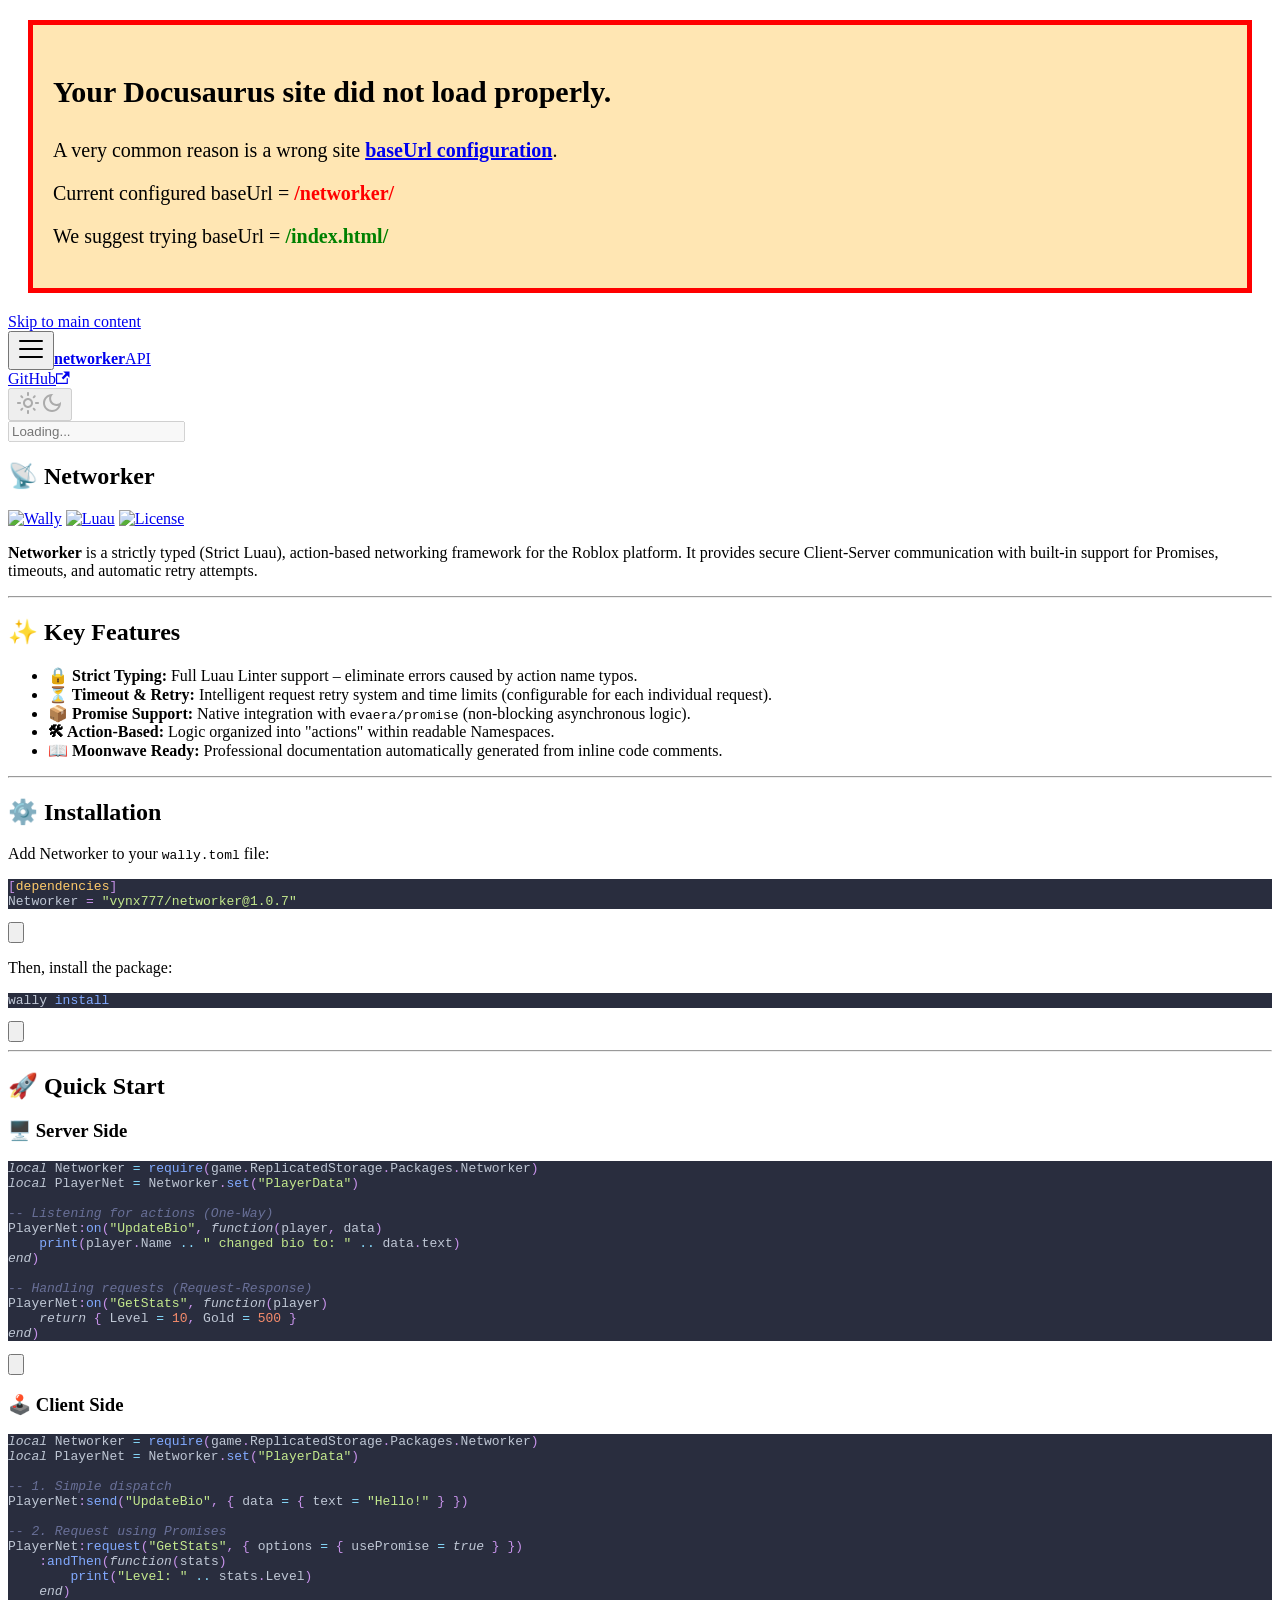
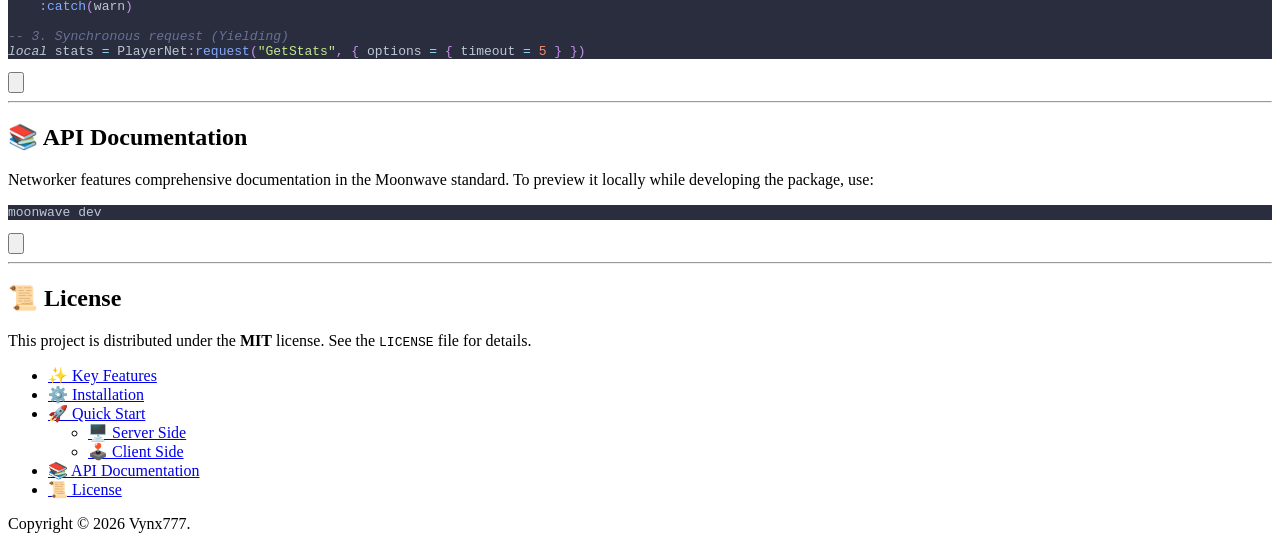
==== index.html @ ac9d1111 "Built and published by Moonwave" ====
<!doctype html>
<html lang="en" dir="ltr" class="mdx-wrapper mdx-page plugin-pages plugin-id-default" data-has-hydrated="false">
<head>
<meta charset="UTF-8">
<meta name="generator" content="Docusaurus v3.7.0">
<title data-rh="true">📡 Networker | networker</title><meta data-rh="true" name="viewport" content="width=device-width,initial-scale=1"><meta data-rh="true" name="twitter:card" content="summary_large_image"><meta data-rh="true" property="og:url" content="https://Vynx777.github.io/networker/"><meta data-rh="true" property="og:locale" content="en"><meta data-rh="true" name="docusaurus_locale" content="en"><meta data-rh="true" name="docusaurus_tag" content="default"><meta data-rh="true" name="docsearch:language" content="en"><meta data-rh="true" name="docsearch:docusaurus_tag" content="default"><meta data-rh="true" property="og:title" content="📡 Networker | networker"><meta data-rh="true" name="description" content="Wally"><meta data-rh="true" property="og:description" content="Wally"><link data-rh="true" rel="canonical" href="https://Vynx777.github.io/networker/"><link data-rh="true" rel="alternate" href="https://Vynx777.github.io/networker/" hreflang="en"><link data-rh="true" rel="alternate" href="https://Vynx777.github.io/networker/" hreflang="x-default"><script data-rh="true">function insertBanner(){var n=document.createElement("div");n.id="__docusaurus-base-url-issue-banner-container";n.innerHTML='\n<div id="__docusaurus-base-url-issue-banner" style="border: thick solid red; background-color: rgb(255, 230, 179); margin: 20px; padding: 20px; font-size: 20px;">\n   <p style="font-weight: bold; font-size: 30px;">Your Docusaurus site did not load properly.</p>\n   <p>A very common reason is a wrong site <a href="https://docusaurus.io/docs/docusaurus.config.js/#baseUrl" style="font-weight: bold;">baseUrl configuration</a>.</p>\n   <p>Current configured baseUrl = <span style="font-weight: bold; color: red;">/networker/</span> </p>\n   <p>We suggest trying baseUrl = <span id="__docusaurus-base-url-issue-banner-suggestion-container" style="font-weight: bold; color: green;"></span></p>\n</div>\n',document.body.prepend(n);var e=document.getElementById("__docusaurus-base-url-issue-banner-suggestion-container"),s=window.location.pathname,o="/"===s.substr(-1)?s:s+"/";e.innerHTML=o}document.addEventListener("DOMContentLoaded",(function(){void 0===window.docusaurus&&insertBanner()}))</script><link rel="stylesheet" href="/networker/assets/css/styles.cac6e50e.css">
<script src="/networker/assets/js/runtime~main.a18599d4.js" defer="defer"></script>
<script src="/networker/assets/js/main.a7980caa.js" defer="defer"></script>
</head>
<body class="navigation-with-keyboard">
<script>!function(){function t(t){document.documentElement.setAttribute("data-theme",t)}var e=function(){try{return new URLSearchParams(window.location.search).get("docusaurus-theme")}catch(t){}}()||function(){try{return window.localStorage.getItem("theme")}catch(t){}}();null!==e?t(e):window.matchMedia("(prefers-color-scheme: dark)").matches?t("dark"):(window.matchMedia("(prefers-color-scheme: light)").matches,t("light"))}(),function(){try{const c=new URLSearchParams(window.location.search).entries();for(var[t,e]of c)if(t.startsWith("docusaurus-data-")){var a=t.replace("docusaurus-data-","data-");document.documentElement.setAttribute(a,e)}}catch(t){}}()</script><div id="__docusaurus"><div role="region" aria-label="Skip to main content"><a class="skipToContent_fXgn" href="#__docusaurus_skipToContent_fallback">Skip to main content</a></div><nav aria-label="Main" class="navbar navbar--fixed-top"><div class="navbar__inner"><div class="navbar__items"><button aria-label="Toggle navigation bar" aria-expanded="false" class="navbar__toggle clean-btn" type="button"><svg width="30" height="30" viewBox="0 0 30 30" aria-hidden="true"><path stroke="currentColor" stroke-linecap="round" stroke-miterlimit="10" stroke-width="2" d="M4 7h22M4 15h22M4 23h22"></path></svg></button><a class="navbar__brand" href="/networker/"><b class="navbar__title text--truncate">networker</b></a><a class="navbar__item navbar__link" href="/networker/api/">API</a></div><div class="navbar__items navbar__items--right"><a href="https://github.com/Vynx777/networker" target="_blank" rel="noopener noreferrer" class="navbar__item navbar__link">GitHub<svg width="13.5" height="13.5" aria-hidden="true" viewBox="0 0 24 24" class="iconExternalLink_nPIU"><path fill="currentColor" d="M21 13v10h-21v-19h12v2h-10v15h17v-8h2zm3-12h-10.988l4.035 4-6.977 7.07 2.828 2.828 6.977-7.07 4.125 4.172v-11z"></path></svg></a><div class="toggle_vylO colorModeToggle_DEke"><button class="clean-btn toggleButton_gllP toggleButtonDisabled_aARS" type="button" disabled="" title="Switch between dark and light mode (currently light mode)" aria-label="Switch between dark and light mode (currently light mode)" aria-live="polite" aria-pressed="false"><svg viewBox="0 0 24 24" width="24" height="24" class="lightToggleIcon_pyhR"><path fill="currentColor" d="M12,9c1.65,0,3,1.35,3,3s-1.35,3-3,3s-3-1.35-3-3S10.35,9,12,9 M12,7c-2.76,0-5,2.24-5,5s2.24,5,5,5s5-2.24,5-5 S14.76,7,12,7L12,7z M2,13l2,0c0.55,0,1-0.45,1-1s-0.45-1-1-1l-2,0c-0.55,0-1,0.45-1,1S1.45,13,2,13z M20,13l2,0c0.55,0,1-0.45,1-1 s-0.45-1-1-1l-2,0c-0.55,0-1,0.45-1,1S19.45,13,20,13z M11,2v2c0,0.55,0.45,1,1,1s1-0.45,1-1V2c0-0.55-0.45-1-1-1S11,1.45,11,2z M11,20v2c0,0.55,0.45,1,1,1s1-0.45,1-1v-2c0-0.55-0.45-1-1-1C11.45,19,11,19.45,11,20z M5.99,4.58c-0.39-0.39-1.03-0.39-1.41,0 c-0.39,0.39-0.39,1.03,0,1.41l1.06,1.06c0.39,0.39,1.03,0.39,1.41,0s0.39-1.03,0-1.41L5.99,4.58z M18.36,16.95 c-0.39-0.39-1.03-0.39-1.41,0c-0.39,0.39-0.39,1.03,0,1.41l1.06,1.06c0.39,0.39,1.03,0.39,1.41,0c0.39-0.39,0.39-1.03,0-1.41 L18.36,16.95z M19.42,5.99c0.39-0.39,0.39-1.03,0-1.41c-0.39-0.39-1.03-0.39-1.41,0l-1.06,1.06c-0.39,0.39-0.39,1.03,0,1.41 s1.03,0.39,1.41,0L19.42,5.99z M7.05,18.36c0.39-0.39,0.39-1.03,0-1.41c-0.39-0.39-1.03-0.39-1.41,0l-1.06,1.06 c-0.39,0.39-0.39,1.03,0,1.41s1.03,0.39,1.41,0L7.05,18.36z"></path></svg><svg viewBox="0 0 24 24" width="24" height="24" class="darkToggleIcon_wfgR"><path fill="currentColor" d="M9.37,5.51C9.19,6.15,9.1,6.82,9.1,7.5c0,4.08,3.32,7.4,7.4,7.4c0.68,0,1.35-0.09,1.99-0.27C17.45,17.19,14.93,19,12,19 c-3.86,0-7-3.14-7-7C5,9.07,6.81,6.55,9.37,5.51z M12,3c-4.97,0-9,4.03-9,9s4.03,9,9,9s9-4.03,9-9c0-0.46-0.04-0.92-0.1-1.36 c-0.98,1.37-2.58,2.26-4.4,2.26c-2.98,0-5.4-2.42-5.4-5.4c0-1.81,0.89-3.42,2.26-4.4C12.92,3.04,12.46,3,12,3L12,3z"></path></svg></button></div><div class="navbarSearchContainer_Bca1"><div class="navbar__search"><span aria-label="expand searchbar" role="button" class="search-icon" tabindex="0"></span><input id="search_input_react" type="search" placeholder="Loading..." aria-label="Search" class="navbar__search-input search-bar" disabled=""></div></div></div></div><div role="presentation" class="navbar-sidebar__backdrop"></div></nav><div id="__docusaurus_skipToContent_fallback" class="main-wrapper mainWrapper_z2l0"><main class="container container--fluid margin-vert--lg"><div class="row mdxPageWrapper_j9I6"><div class="col col--8"><article><header><h1>📡 Networker</h1></header>
<p><a href="https://wally.run/" target="_blank" rel="noopener noreferrer"><img decoding="async" loading="lazy" src="https://img.shields.io/badge/Wally-1.0.0-blue" alt="Wally" class="img_ev3q"></a>
<a href="https://luau-lang.org/" target="_blank" rel="noopener noreferrer"><img decoding="async" loading="lazy" src="https://img.shields.io/badge/Luau-Strict-orange" alt="Luau" class="img_ev3q"></a>
<a href="https://github.com/Vynx777/networker/blob/master/LICENSE.md" target="_blank" rel="noopener noreferrer"><img decoding="async" loading="lazy" src="https://img.shields.io/badge/License-MIT-green" alt="License" class="img_ev3q"></a></p>
<p><strong>Networker</strong> is a strictly typed (Strict Luau), action-based networking framework for the Roblox platform. It provides secure Client-Server communication with built-in support for Promises, timeouts, and automatic retry attempts.</p>
<hr>
<h2 class="anchor anchorWithStickyNavbar_LWe7" id="-key-features">✨ Key Features<a href="#-key-features" class="hash-link" aria-label="Direct link to ✨ Key Features" title="Direct link to ✨ Key Features">​</a></h2>
<ul>
<li><strong>🔒 Strict Typing:</strong> Full Luau Linter support – eliminate errors caused by action name typos.</li>
<li><strong>⏳ Timeout &amp; Retry:</strong> Intelligent request retry system and time limits (configurable for each individual request).</li>
<li><strong>📦 Promise Support:</strong> Native integration with <code>evaera/promise</code> (non-blocking asynchronous logic).</li>
<li><strong>🛠 Action-Based:</strong> Logic organized into &quot;actions&quot; within readable Namespaces.</li>
<li><strong>📖 Moonwave Ready:</strong> Professional documentation automatically generated from inline code comments.</li>
</ul>
<hr>
<h2 class="anchor anchorWithStickyNavbar_LWe7" id="️-installation">⚙️ Installation<a href="#️-installation" class="hash-link" aria-label="Direct link to ⚙️ Installation" title="Direct link to ⚙️ Installation">​</a></h2>
<p>Add Networker to your <code>wally.toml</code> file:</p>
<div class="language-toml codeBlockContainer_Ckt0 theme-code-block" style="--prism-color:#bfc7d5;--prism-background-color:#292d3e"><div class="codeBlockContent_biex"><pre tabindex="0" class="prism-code language-toml codeBlock_bY9V thin-scrollbar" style="color:#bfc7d5;background-color:#292d3e"><code class="codeBlockLines_e6Vv"><span class="token-line" style="color:#bfc7d5"><span class="token punctuation" style="color:rgb(199, 146, 234)">[</span><span class="token table class-name" style="color:rgb(255, 203, 107)">dependencies</span><span class="token punctuation" style="color:rgb(199, 146, 234)">]</span><span class="token plain"></span><br></span><span class="token-line" style="color:#bfc7d5"><span class="token plain"></span><span class="token key property">Networker</span><span class="token plain"> </span><span class="token punctuation" style="color:rgb(199, 146, 234)">=</span><span class="token plain"> </span><span class="token string" style="color:rgb(195, 232, 141)">&quot;vynx777/networker@1.0.7&quot;</span><br></span></code></pre><div class="buttonGroup__atx"><button type="button" aria-label="Copy code to clipboard" title="Copy" class="clean-btn"><span class="copyButtonIcons_eSgA" aria-hidden="true"><svg viewBox="0 0 24 24" class="copyButtonIcon_y97N"><path fill="currentColor" d="M19,21H8V7H19M19,5H8A2,2 0 0,0 6,7V21A2,2 0 0,0 8,23H19A2,2 0 0,0 21,21V7A2,2 0 0,0 19,5M16,1H4A2,2 0 0,0 2,3V17H4V3H16V1Z"></path></svg><svg viewBox="0 0 24 24" class="copyButtonSuccessIcon_LjdS"><path fill="currentColor" d="M21,7L9,19L3.5,13.5L4.91,12.09L9,16.17L19.59,5.59L21,7Z"></path></svg></span></button></div></div></div>
<p>Then, install the package:</p>
<div class="language-bash codeBlockContainer_Ckt0 theme-code-block" style="--prism-color:#bfc7d5;--prism-background-color:#292d3e"><div class="codeBlockContent_biex"><pre tabindex="0" class="prism-code language-bash codeBlock_bY9V thin-scrollbar" style="color:#bfc7d5;background-color:#292d3e"><code class="codeBlockLines_e6Vv"><span class="token-line" style="color:#bfc7d5"><span class="token plain">wally </span><span class="token function" style="color:rgb(130, 170, 255)">install</span><br></span></code></pre><div class="buttonGroup__atx"><button type="button" aria-label="Copy code to clipboard" title="Copy" class="clean-btn"><span class="copyButtonIcons_eSgA" aria-hidden="true"><svg viewBox="0 0 24 24" class="copyButtonIcon_y97N"><path fill="currentColor" d="M19,21H8V7H19M19,5H8A2,2 0 0,0 6,7V21A2,2 0 0,0 8,23H19A2,2 0 0,0 21,21V7A2,2 0 0,0 19,5M16,1H4A2,2 0 0,0 2,3V17H4V3H16V1Z"></path></svg><svg viewBox="0 0 24 24" class="copyButtonSuccessIcon_LjdS"><path fill="currentColor" d="M21,7L9,19L3.5,13.5L4.91,12.09L9,16.17L19.59,5.59L21,7Z"></path></svg></span></button></div></div></div>
<hr>
<h2 class="anchor anchorWithStickyNavbar_LWe7" id="-quick-start">🚀 Quick Start<a href="#-quick-start" class="hash-link" aria-label="Direct link to 🚀 Quick Start" title="Direct link to 🚀 Quick Start">​</a></h2>
<h3 class="anchor anchorWithStickyNavbar_LWe7" id="️-server-side">🖥️ Server Side<a href="#️-server-side" class="hash-link" aria-label="Direct link to 🖥️ Server Side" title="Direct link to 🖥️ Server Side">​</a></h3>
<div class="language-lua codeBlockContainer_Ckt0 theme-code-block" style="--prism-color:#bfc7d5;--prism-background-color:#292d3e"><div class="codeBlockContent_biex"><pre tabindex="0" class="prism-code language-lua codeBlock_bY9V thin-scrollbar" style="color:#bfc7d5;background-color:#292d3e"><code class="codeBlockLines_e6Vv"><span class="token-line" style="color:#bfc7d5"><span class="token keyword" style="font-style:italic">local</span><span class="token plain"> Networker </span><span class="token operator" style="color:rgb(137, 221, 255)">=</span><span class="token plain"> </span><span class="token function" style="color:rgb(130, 170, 255)">require</span><span class="token punctuation" style="color:rgb(199, 146, 234)">(</span><span class="token plain">game</span><span class="token punctuation" style="color:rgb(199, 146, 234)">.</span><span class="token plain">ReplicatedStorage</span><span class="token punctuation" style="color:rgb(199, 146, 234)">.</span><span class="token plain">Packages</span><span class="token punctuation" style="color:rgb(199, 146, 234)">.</span><span class="token plain">Networker</span><span class="token punctuation" style="color:rgb(199, 146, 234)">)</span><span class="token plain"></span><br></span><span class="token-line" style="color:#bfc7d5"><span class="token plain"></span><span class="token keyword" style="font-style:italic">local</span><span class="token plain"> PlayerNet </span><span class="token operator" style="color:rgb(137, 221, 255)">=</span><span class="token plain"> Networker</span><span class="token punctuation" style="color:rgb(199, 146, 234)">.</span><span class="token function" style="color:rgb(130, 170, 255)">set</span><span class="token punctuation" style="color:rgb(199, 146, 234)">(</span><span class="token string" style="color:rgb(195, 232, 141)">&quot;PlayerData&quot;</span><span class="token punctuation" style="color:rgb(199, 146, 234)">)</span><span class="token plain"></span><br></span><span class="token-line" style="color:#bfc7d5"><span class="token plain" style="display:inline-block"></span><br></span><span class="token-line" style="color:#bfc7d5"><span class="token plain"></span><span class="token comment" style="color:rgb(105, 112, 152);font-style:italic">-- Listening for actions (One-Way)</span><span class="token plain"></span><br></span><span class="token-line" style="color:#bfc7d5"><span class="token plain">PlayerNet</span><span class="token punctuation" style="color:rgb(199, 146, 234)">:</span><span class="token function" style="color:rgb(130, 170, 255)">on</span><span class="token punctuation" style="color:rgb(199, 146, 234)">(</span><span class="token string" style="color:rgb(195, 232, 141)">&quot;UpdateBio&quot;</span><span class="token punctuation" style="color:rgb(199, 146, 234)">,</span><span class="token plain"> </span><span class="token keyword" style="font-style:italic">function</span><span class="token punctuation" style="color:rgb(199, 146, 234)">(</span><span class="token plain">player</span><span class="token punctuation" style="color:rgb(199, 146, 234)">,</span><span class="token plain"> data</span><span class="token punctuation" style="color:rgb(199, 146, 234)">)</span><span class="token plain"></span><br></span><span class="token-line" style="color:#bfc7d5"><span class="token plain">    </span><span class="token function" style="color:rgb(130, 170, 255)">print</span><span class="token punctuation" style="color:rgb(199, 146, 234)">(</span><span class="token plain">player</span><span class="token punctuation" style="color:rgb(199, 146, 234)">.</span><span class="token plain">Name </span><span class="token operator" style="color:rgb(137, 221, 255)">..</span><span class="token plain"> </span><span class="token string" style="color:rgb(195, 232, 141)">&quot; changed bio to: &quot;</span><span class="token plain"> </span><span class="token operator" style="color:rgb(137, 221, 255)">..</span><span class="token plain"> data</span><span class="token punctuation" style="color:rgb(199, 146, 234)">.</span><span class="token plain">text</span><span class="token punctuation" style="color:rgb(199, 146, 234)">)</span><span class="token plain"></span><br></span><span class="token-line" style="color:#bfc7d5"><span class="token plain"></span><span class="token keyword" style="font-style:italic">end</span><span class="token punctuation" style="color:rgb(199, 146, 234)">)</span><span class="token plain"></span><br></span><span class="token-line" style="color:#bfc7d5"><span class="token plain" style="display:inline-block"></span><br></span><span class="token-line" style="color:#bfc7d5"><span class="token plain"></span><span class="token comment" style="color:rgb(105, 112, 152);font-style:italic">-- Handling requests (Request-Response)</span><span class="token plain"></span><br></span><span class="token-line" style="color:#bfc7d5"><span class="token plain">PlayerNet</span><span class="token punctuation" style="color:rgb(199, 146, 234)">:</span><span class="token function" style="color:rgb(130, 170, 255)">on</span><span class="token punctuation" style="color:rgb(199, 146, 234)">(</span><span class="token string" style="color:rgb(195, 232, 141)">&quot;GetStats&quot;</span><span class="token punctuation" style="color:rgb(199, 146, 234)">,</span><span class="token plain"> </span><span class="token keyword" style="font-style:italic">function</span><span class="token punctuation" style="color:rgb(199, 146, 234)">(</span><span class="token plain">player</span><span class="token punctuation" style="color:rgb(199, 146, 234)">)</span><span class="token plain"></span><br></span><span class="token-line" style="color:#bfc7d5"><span class="token plain">    </span><span class="token keyword" style="font-style:italic">return</span><span class="token plain"> </span><span class="token punctuation" style="color:rgb(199, 146, 234)">{</span><span class="token plain"> Level </span><span class="token operator" style="color:rgb(137, 221, 255)">=</span><span class="token plain"> </span><span class="token number" style="color:rgb(247, 140, 108)">10</span><span class="token punctuation" style="color:rgb(199, 146, 234)">,</span><span class="token plain"> Gold </span><span class="token operator" style="color:rgb(137, 221, 255)">=</span><span class="token plain"> </span><span class="token number" style="color:rgb(247, 140, 108)">500</span><span class="token plain"> </span><span class="token punctuation" style="color:rgb(199, 146, 234)">}</span><span class="token plain"></span><br></span><span class="token-line" style="color:#bfc7d5"><span class="token plain"></span><span class="token keyword" style="font-style:italic">end</span><span class="token punctuation" style="color:rgb(199, 146, 234)">)</span><br></span></code></pre><div class="buttonGroup__atx"><button type="button" aria-label="Copy code to clipboard" title="Copy" class="clean-btn"><span class="copyButtonIcons_eSgA" aria-hidden="true"><svg viewBox="0 0 24 24" class="copyButtonIcon_y97N"><path fill="currentColor" d="M19,21H8V7H19M19,5H8A2,2 0 0,0 6,7V21A2,2 0 0,0 8,23H19A2,2 0 0,0 21,21V7A2,2 0 0,0 19,5M16,1H4A2,2 0 0,0 2,3V17H4V3H16V1Z"></path></svg><svg viewBox="0 0 24 24" class="copyButtonSuccessIcon_LjdS"><path fill="currentColor" d="M21,7L9,19L3.5,13.5L4.91,12.09L9,16.17L19.59,5.59L21,7Z"></path></svg></span></button></div></div></div>
<h3 class="anchor anchorWithStickyNavbar_LWe7" id="️-client-side">🕹️ Client Side<a href="#️-client-side" class="hash-link" aria-label="Direct link to 🕹️ Client Side" title="Direct link to 🕹️ Client Side">​</a></h3>
<div class="language-lua codeBlockContainer_Ckt0 theme-code-block" style="--prism-color:#bfc7d5;--prism-background-color:#292d3e"><div class="codeBlockContent_biex"><pre tabindex="0" class="prism-code language-lua codeBlock_bY9V thin-scrollbar" style="color:#bfc7d5;background-color:#292d3e"><code class="codeBlockLines_e6Vv"><span class="token-line" style="color:#bfc7d5"><span class="token keyword" style="font-style:italic">local</span><span class="token plain"> Networker </span><span class="token operator" style="color:rgb(137, 221, 255)">=</span><span class="token plain"> </span><span class="token function" style="color:rgb(130, 170, 255)">require</span><span class="token punctuation" style="color:rgb(199, 146, 234)">(</span><span class="token plain">game</span><span class="token punctuation" style="color:rgb(199, 146, 234)">.</span><span class="token plain">ReplicatedStorage</span><span class="token punctuation" style="color:rgb(199, 146, 234)">.</span><span class="token plain">Packages</span><span class="token punctuation" style="color:rgb(199, 146, 234)">.</span><span class="token plain">Networker</span><span class="token punctuation" style="color:rgb(199, 146, 234)">)</span><span class="token plain"></span><br></span><span class="token-line" style="color:#bfc7d5"><span class="token plain"></span><span class="token keyword" style="font-style:italic">local</span><span class="token plain"> PlayerNet </span><span class="token operator" style="color:rgb(137, 221, 255)">=</span><span class="token plain"> Networker</span><span class="token punctuation" style="color:rgb(199, 146, 234)">.</span><span class="token function" style="color:rgb(130, 170, 255)">set</span><span class="token punctuation" style="color:rgb(199, 146, 234)">(</span><span class="token string" style="color:rgb(195, 232, 141)">&quot;PlayerData&quot;</span><span class="token punctuation" style="color:rgb(199, 146, 234)">)</span><span class="token plain"></span><br></span><span class="token-line" style="color:#bfc7d5"><span class="token plain" style="display:inline-block"></span><br></span><span class="token-line" style="color:#bfc7d5"><span class="token plain"></span><span class="token comment" style="color:rgb(105, 112, 152);font-style:italic">-- 1. Simple dispatch</span><span class="token plain"></span><br></span><span class="token-line" style="color:#bfc7d5"><span class="token plain">PlayerNet</span><span class="token punctuation" style="color:rgb(199, 146, 234)">:</span><span class="token function" style="color:rgb(130, 170, 255)">send</span><span class="token punctuation" style="color:rgb(199, 146, 234)">(</span><span class="token string" style="color:rgb(195, 232, 141)">&quot;UpdateBio&quot;</span><span class="token punctuation" style="color:rgb(199, 146, 234)">,</span><span class="token plain"> </span><span class="token punctuation" style="color:rgb(199, 146, 234)">{</span><span class="token plain"> data </span><span class="token operator" style="color:rgb(137, 221, 255)">=</span><span class="token plain"> </span><span class="token punctuation" style="color:rgb(199, 146, 234)">{</span><span class="token plain"> text </span><span class="token operator" style="color:rgb(137, 221, 255)">=</span><span class="token plain"> </span><span class="token string" style="color:rgb(195, 232, 141)">&quot;Hello!&quot;</span><span class="token plain"> </span><span class="token punctuation" style="color:rgb(199, 146, 234)">}</span><span class="token plain"> </span><span class="token punctuation" style="color:rgb(199, 146, 234)">}</span><span class="token punctuation" style="color:rgb(199, 146, 234)">)</span><span class="token plain"></span><br></span><span class="token-line" style="color:#bfc7d5"><span class="token plain" style="display:inline-block"></span><br></span><span class="token-line" style="color:#bfc7d5"><span class="token plain"></span><span class="token comment" style="color:rgb(105, 112, 152);font-style:italic">-- 2. Request using Promises</span><span class="token plain"></span><br></span><span class="token-line" style="color:#bfc7d5"><span class="token plain">PlayerNet</span><span class="token punctuation" style="color:rgb(199, 146, 234)">:</span><span class="token function" style="color:rgb(130, 170, 255)">request</span><span class="token punctuation" style="color:rgb(199, 146, 234)">(</span><span class="token string" style="color:rgb(195, 232, 141)">&quot;GetStats&quot;</span><span class="token punctuation" style="color:rgb(199, 146, 234)">,</span><span class="token plain"> </span><span class="token punctuation" style="color:rgb(199, 146, 234)">{</span><span class="token plain"> options </span><span class="token operator" style="color:rgb(137, 221, 255)">=</span><span class="token plain"> </span><span class="token punctuation" style="color:rgb(199, 146, 234)">{</span><span class="token plain"> usePromise </span><span class="token operator" style="color:rgb(137, 221, 255)">=</span><span class="token plain"> </span><span class="token keyword" style="font-style:italic">true</span><span class="token plain"> </span><span class="token punctuation" style="color:rgb(199, 146, 234)">}</span><span class="token plain"> </span><span class="token punctuation" style="color:rgb(199, 146, 234)">}</span><span class="token punctuation" style="color:rgb(199, 146, 234)">)</span><span class="token plain"></span><br></span><span class="token-line" style="color:#bfc7d5"><span class="token plain">    </span><span class="token punctuation" style="color:rgb(199, 146, 234)">:</span><span class="token function" style="color:rgb(130, 170, 255)">andThen</span><span class="token punctuation" style="color:rgb(199, 146, 234)">(</span><span class="token keyword" style="font-style:italic">function</span><span class="token punctuation" style="color:rgb(199, 146, 234)">(</span><span class="token plain">stats</span><span class="token punctuation" style="color:rgb(199, 146, 234)">)</span><span class="token plain"></span><br></span><span class="token-line" style="color:#bfc7d5"><span class="token plain">        </span><span class="token function" style="color:rgb(130, 170, 255)">print</span><span class="token punctuation" style="color:rgb(199, 146, 234)">(</span><span class="token string" style="color:rgb(195, 232, 141)">&quot;Level: &quot;</span><span class="token plain"> </span><span class="token operator" style="color:rgb(137, 221, 255)">..</span><span class="token plain"> stats</span><span class="token punctuation" style="color:rgb(199, 146, 234)">.</span><span class="token plain">Level</span><span class="token punctuation" style="color:rgb(199, 146, 234)">)</span><span class="token plain"></span><br></span><span class="token-line" style="color:#bfc7d5"><span class="token plain">    </span><span class="token keyword" style="font-style:italic">end</span><span class="token punctuation" style="color:rgb(199, 146, 234)">)</span><span class="token plain"></span><br></span><span class="token-line" style="color:#bfc7d5"><span class="token plain">    </span><span class="token punctuation" style="color:rgb(199, 146, 234)">:</span><span class="token function" style="color:rgb(130, 170, 255)">catch</span><span class="token punctuation" style="color:rgb(199, 146, 234)">(</span><span class="token plain">warn</span><span class="token punctuation" style="color:rgb(199, 146, 234)">)</span><span class="token plain"></span><br></span><span class="token-line" style="color:#bfc7d5"><span class="token plain" style="display:inline-block"></span><br></span><span class="token-line" style="color:#bfc7d5"><span class="token plain"></span><span class="token comment" style="color:rgb(105, 112, 152);font-style:italic">-- 3. Synchronous request (Yielding)</span><span class="token plain"></span><br></span><span class="token-line" style="color:#bfc7d5"><span class="token plain"></span><span class="token keyword" style="font-style:italic">local</span><span class="token plain"> stats </span><span class="token operator" style="color:rgb(137, 221, 255)">=</span><span class="token plain"> PlayerNet</span><span class="token punctuation" style="color:rgb(199, 146, 234)">:</span><span class="token function" style="color:rgb(130, 170, 255)">request</span><span class="token punctuation" style="color:rgb(199, 146, 234)">(</span><span class="token string" style="color:rgb(195, 232, 141)">&quot;GetStats&quot;</span><span class="token punctuation" style="color:rgb(199, 146, 234)">,</span><span class="token plain"> </span><span class="token punctuation" style="color:rgb(199, 146, 234)">{</span><span class="token plain"> options </span><span class="token operator" style="color:rgb(137, 221, 255)">=</span><span class="token plain"> </span><span class="token punctuation" style="color:rgb(199, 146, 234)">{</span><span class="token plain"> timeout </span><span class="token operator" style="color:rgb(137, 221, 255)">=</span><span class="token plain"> </span><span class="token number" style="color:rgb(247, 140, 108)">5</span><span class="token plain"> </span><span class="token punctuation" style="color:rgb(199, 146, 234)">}</span><span class="token plain"> </span><span class="token punctuation" style="color:rgb(199, 146, 234)">}</span><span class="token punctuation" style="color:rgb(199, 146, 234)">)</span><br></span></code></pre><div class="buttonGroup__atx"><button type="button" aria-label="Copy code to clipboard" title="Copy" class="clean-btn"><span class="copyButtonIcons_eSgA" aria-hidden="true"><svg viewBox="0 0 24 24" class="copyButtonIcon_y97N"><path fill="currentColor" d="M19,21H8V7H19M19,5H8A2,2 0 0,0 6,7V21A2,2 0 0,0 8,23H19A2,2 0 0,0 21,21V7A2,2 0 0,0 19,5M16,1H4A2,2 0 0,0 2,3V17H4V3H16V1Z"></path></svg><svg viewBox="0 0 24 24" class="copyButtonSuccessIcon_LjdS"><path fill="currentColor" d="M21,7L9,19L3.5,13.5L4.91,12.09L9,16.17L19.59,5.59L21,7Z"></path></svg></span></button></div></div></div>
<hr>
<h2 class="anchor anchorWithStickyNavbar_LWe7" id="-api-documentation">📚 API Documentation<a href="#-api-documentation" class="hash-link" aria-label="Direct link to 📚 API Documentation" title="Direct link to 📚 API Documentation">​</a></h2>
<p>Networker features comprehensive documentation in the Moonwave standard. To preview it locally while developing the package, use:</p>
<div class="language-bash codeBlockContainer_Ckt0 theme-code-block" style="--prism-color:#bfc7d5;--prism-background-color:#292d3e"><div class="codeBlockContent_biex"><pre tabindex="0" class="prism-code language-bash codeBlock_bY9V thin-scrollbar" style="color:#bfc7d5;background-color:#292d3e"><code class="codeBlockLines_e6Vv"><span class="token-line" style="color:#bfc7d5"><span class="token plain">moonwave dev</span><br></span></code></pre><div class="buttonGroup__atx"><button type="button" aria-label="Copy code to clipboard" title="Copy" class="clean-btn"><span class="copyButtonIcons_eSgA" aria-hidden="true"><svg viewBox="0 0 24 24" class="copyButtonIcon_y97N"><path fill="currentColor" d="M19,21H8V7H19M19,5H8A2,2 0 0,0 6,7V21A2,2 0 0,0 8,23H19A2,2 0 0,0 21,21V7A2,2 0 0,0 19,5M16,1H4A2,2 0 0,0 2,3V17H4V3H16V1Z"></path></svg><svg viewBox="0 0 24 24" class="copyButtonSuccessIcon_LjdS"><path fill="currentColor" d="M21,7L9,19L3.5,13.5L4.91,12.09L9,16.17L19.59,5.59L21,7Z"></path></svg></span></button></div></div></div>
<hr>
<h2 class="anchor anchorWithStickyNavbar_LWe7" id="-license">📜 License<a href="#-license" class="hash-link" aria-label="Direct link to 📜 License" title="Direct link to 📜 License">​</a></h2>
<p>This project is distributed under the <strong>MIT</strong> license. See the <code>LICENSE</code> file for details.</p></article></div><div class="col col--2"><div class="tableOfContents_bqdL thin-scrollbar"><ul class="table-of-contents table-of-contents__left-border"><li><a href="#-key-features" class="table-of-contents__link toc-highlight">✨ Key Features</a></li><li><a href="#️-installation" class="table-of-contents__link toc-highlight">⚙️ Installation</a></li><li><a href="#-quick-start" class="table-of-contents__link toc-highlight">🚀 Quick Start</a><ul><li><a href="#️-server-side" class="table-of-contents__link toc-highlight">🖥️ Server Side</a></li><li><a href="#️-client-side" class="table-of-contents__link toc-highlight">🕹️ Client Side</a></li></ul></li><li><a href="#-api-documentation" class="table-of-contents__link toc-highlight">📚 API Documentation</a></li><li><a href="#-license" class="table-of-contents__link toc-highlight">📜 License</a></li></ul></div></div></div></main></div><footer class="footer footer--dark"><div class="container container-fluid"><div class="footer__bottom text--center"><div class="footer__copyright">Copyright © 2026 Vynx777.</div></div></div></footer></div>
</body>
</html>
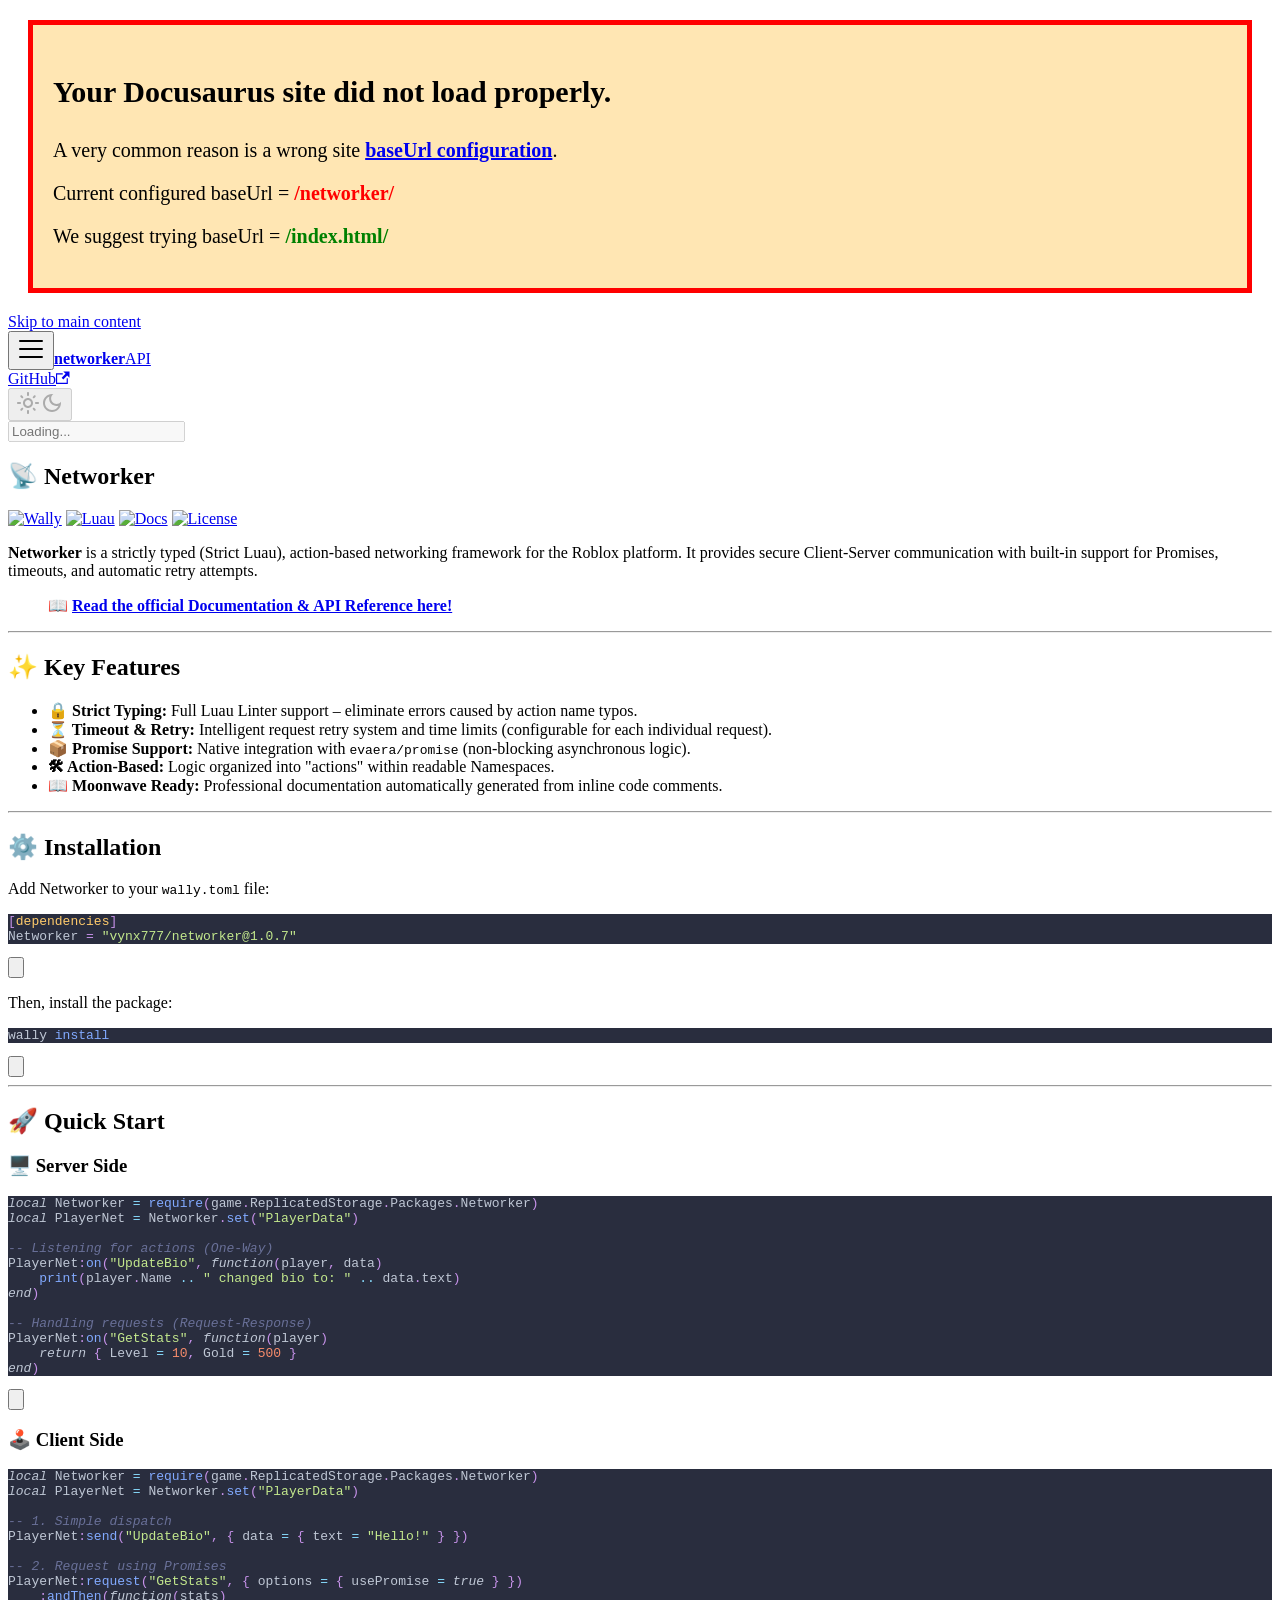
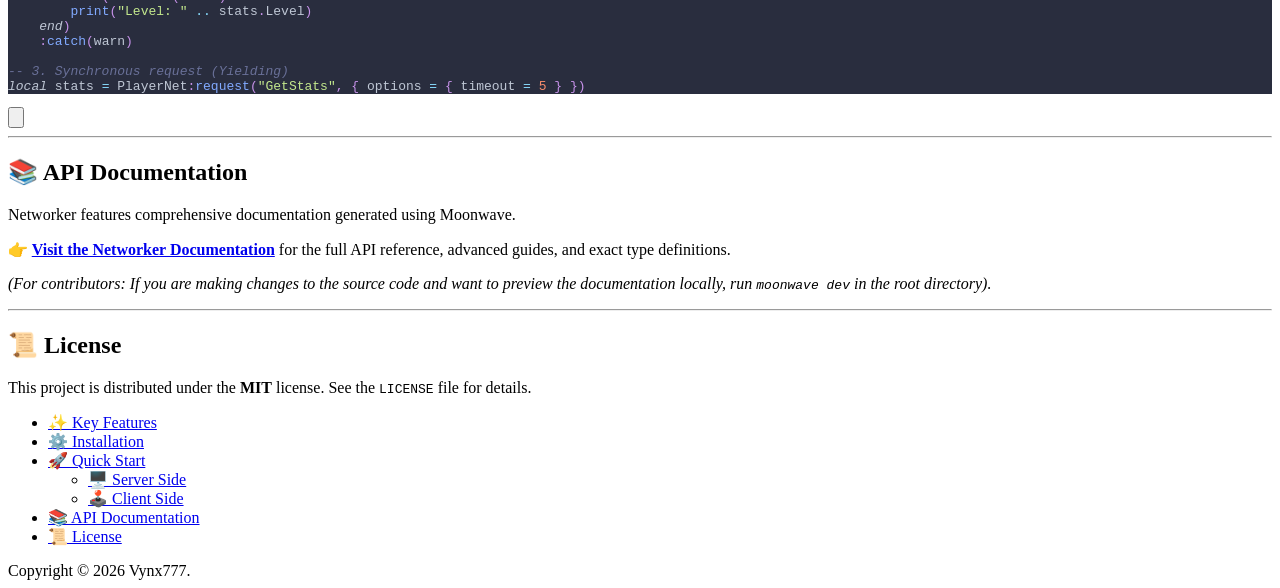
==== commit f179dc22: "Built and published by Moonwave" ====
--- a/index.html
+++ b/index.html
@@ -4,15 +4,19 @@
 <meta charset="UTF-8">
 <meta name="generator" content="Docusaurus v3.7.0">
 <title data-rh="true">📡 Networker | networker</title><meta data-rh="true" name="viewport" content="width=device-width,initial-scale=1"><meta data-rh="true" name="twitter:card" content="summary_large_image"><meta data-rh="true" property="og:url" content="https://Vynx777.github.io/networker/"><meta data-rh="true" property="og:locale" content="en"><meta data-rh="true" name="docusaurus_locale" content="en"><meta data-rh="true" name="docusaurus_tag" content="default"><meta data-rh="true" name="docsearch:language" content="en"><meta data-rh="true" name="docsearch:docusaurus_tag" content="default"><meta data-rh="true" property="og:title" content="📡 Networker | networker"><meta data-rh="true" name="description" content="Wally"><meta data-rh="true" property="og:description" content="Wally"><link data-rh="true" rel="canonical" href="https://Vynx777.github.io/networker/"><link data-rh="true" rel="alternate" href="https://Vynx777.github.io/networker/" hreflang="en"><link data-rh="true" rel="alternate" href="https://Vynx777.github.io/networker/" hreflang="x-default"><script data-rh="true">function insertBanner(){var n=document.createElement("div");n.id="__docusaurus-base-url-issue-banner-container";n.innerHTML='\n<div id="__docusaurus-base-url-issue-banner" style="border: thick solid red; background-color: rgb(255, 230, 179); margin: 20px; padding: 20px; font-size: 20px;">\n   <p style="font-weight: bold; font-size: 30px;">Your Docusaurus site did not load properly.</p>\n   <p>A very common reason is a wrong site <a href="https://docusaurus.io/docs/docusaurus.config.js/#baseUrl" style="font-weight: bold;">baseUrl configuration</a>.</p>\n   <p>Current configured baseUrl = <span style="font-weight: bold; color: red;">/networker/</span> </p>\n   <p>We suggest trying baseUrl = <span id="__docusaurus-base-url-issue-banner-suggestion-container" style="font-weight: bold; color: green;"></span></p>\n</div>\n',document.body.prepend(n);var e=document.getElementById("__docusaurus-base-url-issue-banner-suggestion-container"),s=window.location.pathname,o="/"===s.substr(-1)?s:s+"/";e.innerHTML=o}document.addEventListener("DOMContentLoaded",(function(){void 0===window.docusaurus&&insertBanner()}))</script><link rel="stylesheet" href="/networker/assets/css/styles.cac6e50e.css">
-<script src="/networker/assets/js/runtime~main.a18599d4.js" defer="defer"></script>
-<script src="/networker/assets/js/main.a7980caa.js" defer="defer"></script>
+<script src="/networker/assets/js/runtime~main.aae70b6a.js" defer="defer"></script>
+<script src="/networker/assets/js/main.bc3e584a.js" defer="defer"></script>
 </head>
 <body class="navigation-with-keyboard">
 <script>!function(){function t(t){document.documentElement.setAttribute("data-theme",t)}var e=function(){try{return new URLSearchParams(window.location.search).get("docusaurus-theme")}catch(t){}}()||function(){try{return window.localStorage.getItem("theme")}catch(t){}}();null!==e?t(e):window.matchMedia("(prefers-color-scheme: dark)").matches?t("dark"):(window.matchMedia("(prefers-color-scheme: light)").matches,t("light"))}(),function(){try{const c=new URLSearchParams(window.location.search).entries();for(var[t,e]of c)if(t.startsWith("docusaurus-data-")){var a=t.replace("docusaurus-data-","data-");document.documentElement.setAttribute(a,e)}}catch(t){}}()</script><div id="__docusaurus"><div role="region" aria-label="Skip to main content"><a class="skipToContent_fXgn" href="#__docusaurus_skipToContent_fallback">Skip to main content</a></div><nav aria-label="Main" class="navbar navbar--fixed-top"><div class="navbar__inner"><div class="navbar__items"><button aria-label="Toggle navigation bar" aria-expanded="false" class="navbar__toggle clean-btn" type="button"><svg width="30" height="30" viewBox="0 0 30 30" aria-hidden="true"><path stroke="currentColor" stroke-linecap="round" stroke-miterlimit="10" stroke-width="2" d="M4 7h22M4 15h22M4 23h22"></path></svg></button><a class="navbar__brand" href="/networker/"><b class="navbar__title text--truncate">networker</b></a><a class="navbar__item navbar__link" href="/networker/api/">API</a></div><div class="navbar__items navbar__items--right"><a href="https://github.com/Vynx777/networker" target="_blank" rel="noopener noreferrer" class="navbar__item navbar__link">GitHub<svg width="13.5" height="13.5" aria-hidden="true" viewBox="0 0 24 24" class="iconExternalLink_nPIU"><path fill="currentColor" d="M21 13v10h-21v-19h12v2h-10v15h17v-8h2zm3-12h-10.988l4.035 4-6.977 7.07 2.828 2.828 6.977-7.07 4.125 4.172v-11z"></path></svg></a><div class="toggle_vylO colorModeToggle_DEke"><button class="clean-btn toggleButton_gllP toggleButtonDisabled_aARS" type="button" disabled="" title="Switch between dark and light mode (currently light mode)" aria-label="Switch between dark and light mode (currently light mode)" aria-live="polite" aria-pressed="false"><svg viewBox="0 0 24 24" width="24" height="24" class="lightToggleIcon_pyhR"><path fill="currentColor" d="M12,9c1.65,0,3,1.35,3,3s-1.35,3-3,3s-3-1.35-3-3S10.35,9,12,9 M12,7c-2.76,0-5,2.24-5,5s2.24,5,5,5s5-2.24,5-5 S14.76,7,12,7L12,7z M2,13l2,0c0.55,0,1-0.45,1-1s-0.45-1-1-1l-2,0c-0.55,0-1,0.45-1,1S1.45,13,2,13z M20,13l2,0c0.55,0,1-0.45,1-1 s-0.45-1-1-1l-2,0c-0.55,0-1,0.45-1,1S19.45,13,20,13z M11,2v2c0,0.55,0.45,1,1,1s1-0.45,1-1V2c0-0.55-0.45-1-1-1S11,1.45,11,2z M11,20v2c0,0.55,0.45,1,1,1s1-0.45,1-1v-2c0-0.55-0.45-1-1-1C11.45,19,11,19.45,11,20z M5.99,4.58c-0.39-0.39-1.03-0.39-1.41,0 c-0.39,0.39-0.39,1.03,0,1.41l1.06,1.06c0.39,0.39,1.03,0.39,1.41,0s0.39-1.03,0-1.41L5.99,4.58z M18.36,16.95 c-0.39-0.39-1.03-0.39-1.41,0c-0.39,0.39-0.39,1.03,0,1.41l1.06,1.06c0.39,0.39,1.03,0.39,1.41,0c0.39-0.39,0.39-1.03,0-1.41 L18.36,16.95z M19.42,5.99c0.39-0.39,0.39-1.03,0-1.41c-0.39-0.39-1.03-0.39-1.41,0l-1.06,1.06c-0.39,0.39-0.39,1.03,0,1.41 s1.03,0.39,1.41,0L19.42,5.99z M7.05,18.36c0.39-0.39,0.39-1.03,0-1.41c-0.39-0.39-1.03-0.39-1.41,0l-1.06,1.06 c-0.39,0.39-0.39,1.03,0,1.41s1.03,0.39,1.41,0L7.05,18.36z"></path></svg><svg viewBox="0 0 24 24" width="24" height="24" class="darkToggleIcon_wfgR"><path fill="currentColor" d="M9.37,5.51C9.19,6.15,9.1,6.82,9.1,7.5c0,4.08,3.32,7.4,7.4,7.4c0.68,0,1.35-0.09,1.99-0.27C17.45,17.19,14.93,19,12,19 c-3.86,0-7-3.14-7-7C5,9.07,6.81,6.55,9.37,5.51z M12,3c-4.97,0-9,4.03-9,9s4.03,9,9,9s9-4.03,9-9c0-0.46-0.04-0.92-0.1-1.36 c-0.98,1.37-2.58,2.26-4.4,2.26c-2.98,0-5.4-2.42-5.4-5.4c0-1.81,0.89-3.42,2.26-4.4C12.92,3.04,12.46,3,12,3L12,3z"></path></svg></button></div><div class="navbarSearchContainer_Bca1"><div class="navbar__search"><span aria-label="expand searchbar" role="button" class="search-icon" tabindex="0"></span><input id="search_input_react" type="search" placeholder="Loading..." aria-label="Search" class="navbar__search-input search-bar" disabled=""></div></div></div></div><div role="presentation" class="navbar-sidebar__backdrop"></div></nav><div id="__docusaurus_skipToContent_fallback" class="main-wrapper mainWrapper_z2l0"><main class="container container--fluid margin-vert--lg"><div class="row mdxPageWrapper_j9I6"><div class="col col--8"><article><header><h1>📡 Networker</h1></header>
-<p><a href="https://wally.run/" target="_blank" rel="noopener noreferrer"><img decoding="async" loading="lazy" src="https://img.shields.io/badge/Wally-1.0.0-blue" alt="Wally" class="img_ev3q"></a>
+<p><a href="https://wally.run/" target="_blank" rel="noopener noreferrer"><img decoding="async" loading="lazy" src="https://img.shields.io/badge/Wally-1.0.7-blue" alt="Wally" class="img_ev3q"></a>
 <a href="https://luau-lang.org/" target="_blank" rel="noopener noreferrer"><img decoding="async" loading="lazy" src="https://img.shields.io/badge/Luau-Strict-orange" alt="Luau" class="img_ev3q"></a>
-<a href="https://github.com/Vynx777/networker/blob/master/LICENSE.md" target="_blank" rel="noopener noreferrer"><img decoding="async" loading="lazy" src="https://img.shields.io/badge/License-MIT-green" alt="License" class="img_ev3q"></a></p>
+<a href="https://vynx777.github.io/networker/" target="_blank" rel="noopener noreferrer"><img decoding="async" loading="lazy" src="https://img.shields.io/badge/Docs-Moonwave-purple" alt="Docs" class="img_ev3q"></a>
+<a href="https://github.com/vynx777/networker/blob/main/LICENSE" target="_blank" rel="noopener noreferrer"><img decoding="async" loading="lazy" src="https://img.shields.io/badge/License-MIT-green" alt="License" class="img_ev3q"></a></p>
 <p><strong>Networker</strong> is a strictly typed (Strict Luau), action-based networking framework for the Roblox platform. It provides secure Client-Server communication with built-in support for Promises, timeouts, and automatic retry attempts.</p>
+<blockquote>
+<p>📖 <strong><a href="https://vynx777.github.io/networker/" target="_blank" rel="noopener noreferrer">Read the official Documentation &amp; API Reference here!</a></strong></p>
+</blockquote>
 <hr>
 <h2 class="anchor anchorWithStickyNavbar_LWe7" id="-key-features">✨ Key Features<a href="#-key-features" class="hash-link" aria-label="Direct link to ✨ Key Features" title="Direct link to ✨ Key Features">​</a></h2>
 <ul>
@@ -36,8 +40,9 @@
 <div class="language-lua codeBlockContainer_Ckt0 theme-code-block" style="--prism-color:#bfc7d5;--prism-background-color:#292d3e"><div class="codeBlockContent_biex"><pre tabindex="0" class="prism-code language-lua codeBlock_bY9V thin-scrollbar" style="color:#bfc7d5;background-color:#292d3e"><code class="codeBlockLines_e6Vv"><span class="token-line" style="color:#bfc7d5"><span class="token keyword" style="font-style:italic">local</span><span class="token plain"> Networker </span><span class="token operator" style="color:rgb(137, 221, 255)">=</span><span class="token plain"> </span><span class="token function" style="color:rgb(130, 170, 255)">require</span><span class="token punctuation" style="color:rgb(199, 146, 234)">(</span><span class="token plain">game</span><span class="token punctuation" style="color:rgb(199, 146, 234)">.</span><span class="token plain">ReplicatedStorage</span><span class="token punctuation" style="color:rgb(199, 146, 234)">.</span><span class="token plain">Packages</span><span class="token punctuation" style="color:rgb(199, 146, 234)">.</span><span class="token plain">Networker</span><span class="token punctuation" style="color:rgb(199, 146, 234)">)</span><span class="token plain"></span><br></span><span class="token-line" style="color:#bfc7d5"><span class="token plain"></span><span class="token keyword" style="font-style:italic">local</span><span class="token plain"> PlayerNet </span><span class="token operator" style="color:rgb(137, 221, 255)">=</span><span class="token plain"> Networker</span><span class="token punctuation" style="color:rgb(199, 146, 234)">.</span><span class="token function" style="color:rgb(130, 170, 255)">set</span><span class="token punctuation" style="color:rgb(199, 146, 234)">(</span><span class="token string" style="color:rgb(195, 232, 141)">&quot;PlayerData&quot;</span><span class="token punctuation" style="color:rgb(199, 146, 234)">)</span><span class="token plain"></span><br></span><span class="token-line" style="color:#bfc7d5"><span class="token plain" style="display:inline-block"></span><br></span><span class="token-line" style="color:#bfc7d5"><span class="token plain"></span><span class="token comment" style="color:rgb(105, 112, 152);font-style:italic">-- 1. Simple dispatch</span><span class="token plain"></span><br></span><span class="token-line" style="color:#bfc7d5"><span class="token plain">PlayerNet</span><span class="token punctuation" style="color:rgb(199, 146, 234)">:</span><span class="token function" style="color:rgb(130, 170, 255)">send</span><span class="token punctuation" style="color:rgb(199, 146, 234)">(</span><span class="token string" style="color:rgb(195, 232, 141)">&quot;UpdateBio&quot;</span><span class="token punctuation" style="color:rgb(199, 146, 234)">,</span><span class="token plain"> </span><span class="token punctuation" style="color:rgb(199, 146, 234)">{</span><span class="token plain"> data </span><span class="token operator" style="color:rgb(137, 221, 255)">=</span><span class="token plain"> </span><span class="token punctuation" style="color:rgb(199, 146, 234)">{</span><span class="token plain"> text </span><span class="token operator" style="color:rgb(137, 221, 255)">=</span><span class="token plain"> </span><span class="token string" style="color:rgb(195, 232, 141)">&quot;Hello!&quot;</span><span class="token plain"> </span><span class="token punctuation" style="color:rgb(199, 146, 234)">}</span><span class="token plain"> </span><span class="token punctuation" style="color:rgb(199, 146, 234)">}</span><span class="token punctuation" style="color:rgb(199, 146, 234)">)</span><span class="token plain"></span><br></span><span class="token-line" style="color:#bfc7d5"><span class="token plain" style="display:inline-block"></span><br></span><span class="token-line" style="color:#bfc7d5"><span class="token plain"></span><span class="token comment" style="color:rgb(105, 112, 152);font-style:italic">-- 2. Request using Promises</span><span class="token plain"></span><br></span><span class="token-line" style="color:#bfc7d5"><span class="token plain">PlayerNet</span><span class="token punctuation" style="color:rgb(199, 146, 234)">:</span><span class="token function" style="color:rgb(130, 170, 255)">request</span><span class="token punctuation" style="color:rgb(199, 146, 234)">(</span><span class="token string" style="color:rgb(195, 232, 141)">&quot;GetStats&quot;</span><span class="token punctuation" style="color:rgb(199, 146, 234)">,</span><span class="token plain"> </span><span class="token punctuation" style="color:rgb(199, 146, 234)">{</span><span class="token plain"> options </span><span class="token operator" style="color:rgb(137, 221, 255)">=</span><span class="token plain"> </span><span class="token punctuation" style="color:rgb(199, 146, 234)">{</span><span class="token plain"> usePromise </span><span class="token operator" style="color:rgb(137, 221, 255)">=</span><span class="token plain"> </span><span class="token keyword" style="font-style:italic">true</span><span class="token plain"> </span><span class="token punctuation" style="color:rgb(199, 146, 234)">}</span><span class="token plain"> </span><span class="token punctuation" style="color:rgb(199, 146, 234)">}</span><span class="token punctuation" style="color:rgb(199, 146, 234)">)</span><span class="token plain"></span><br></span><span class="token-line" style="color:#bfc7d5"><span class="token plain">    </span><span class="token punctuation" style="color:rgb(199, 146, 234)">:</span><span class="token function" style="color:rgb(130, 170, 255)">andThen</span><span class="token punctuation" style="color:rgb(199, 146, 234)">(</span><span class="token keyword" style="font-style:italic">function</span><span class="token punctuation" style="color:rgb(199, 146, 234)">(</span><span class="token plain">stats</span><span class="token punctuation" style="color:rgb(199, 146, 234)">)</span><span class="token plain"></span><br></span><span class="token-line" style="color:#bfc7d5"><span class="token plain">        </span><span class="token function" style="color:rgb(130, 170, 255)">print</span><span class="token punctuation" style="color:rgb(199, 146, 234)">(</span><span class="token string" style="color:rgb(195, 232, 141)">&quot;Level: &quot;</span><span class="token plain"> </span><span class="token operator" style="color:rgb(137, 221, 255)">..</span><span class="token plain"> stats</span><span class="token punctuation" style="color:rgb(199, 146, 234)">.</span><span class="token plain">Level</span><span class="token punctuation" style="color:rgb(199, 146, 234)">)</span><span class="token plain"></span><br></span><span class="token-line" style="color:#bfc7d5"><span class="token plain">    </span><span class="token keyword" style="font-style:italic">end</span><span class="token punctuation" style="color:rgb(199, 146, 234)">)</span><span class="token plain"></span><br></span><span class="token-line" style="color:#bfc7d5"><span class="token plain">    </span><span class="token punctuation" style="color:rgb(199, 146, 234)">:</span><span class="token function" style="color:rgb(130, 170, 255)">catch</span><span class="token punctuation" style="color:rgb(199, 146, 234)">(</span><span class="token plain">warn</span><span class="token punctuation" style="color:rgb(199, 146, 234)">)</span><span class="token plain"></span><br></span><span class="token-line" style="color:#bfc7d5"><span class="token plain" style="display:inline-block"></span><br></span><span class="token-line" style="color:#bfc7d5"><span class="token plain"></span><span class="token comment" style="color:rgb(105, 112, 152);font-style:italic">-- 3. Synchronous request (Yielding)</span><span class="token plain"></span><br></span><span class="token-line" style="color:#bfc7d5"><span class="token plain"></span><span class="token keyword" style="font-style:italic">local</span><span class="token plain"> stats </span><span class="token operator" style="color:rgb(137, 221, 255)">=</span><span class="token plain"> PlayerNet</span><span class="token punctuation" style="color:rgb(199, 146, 234)">:</span><span class="token function" style="color:rgb(130, 170, 255)">request</span><span class="token punctuation" style="color:rgb(199, 146, 234)">(</span><span class="token string" style="color:rgb(195, 232, 141)">&quot;GetStats&quot;</span><span class="token punctuation" style="color:rgb(199, 146, 234)">,</span><span class="token plain"> </span><span class="token punctuation" style="color:rgb(199, 146, 234)">{</span><span class="token plain"> options </span><span class="token operator" style="color:rgb(137, 221, 255)">=</span><span class="token plain"> </span><span class="token punctuation" style="color:rgb(199, 146, 234)">{</span><span class="token plain"> timeout </span><span class="token operator" style="color:rgb(137, 221, 255)">=</span><span class="token plain"> </span><span class="token number" style="color:rgb(247, 140, 108)">5</span><span class="token plain"> </span><span class="token punctuation" style="color:rgb(199, 146, 234)">}</span><span class="token plain"> </span><span class="token punctuation" style="color:rgb(199, 146, 234)">}</span><span class="token punctuation" style="color:rgb(199, 146, 234)">)</span><br></span></code></pre><div class="buttonGroup__atx"><button type="button" aria-label="Copy code to clipboard" title="Copy" class="clean-btn"><span class="copyButtonIcons_eSgA" aria-hidden="true"><svg viewBox="0 0 24 24" class="copyButtonIcon_y97N"><path fill="currentColor" d="M19,21H8V7H19M19,5H8A2,2 0 0,0 6,7V21A2,2 0 0,0 8,23H19A2,2 0 0,0 21,21V7A2,2 0 0,0 19,5M16,1H4A2,2 0 0,0 2,3V17H4V3H16V1Z"></path></svg><svg viewBox="0 0 24 24" class="copyButtonSuccessIcon_LjdS"><path fill="currentColor" d="M21,7L9,19L3.5,13.5L4.91,12.09L9,16.17L19.59,5.59L21,7Z"></path></svg></span></button></div></div></div>
 <hr>
 <h2 class="anchor anchorWithStickyNavbar_LWe7" id="-api-documentation">📚 API Documentation<a href="#-api-documentation" class="hash-link" aria-label="Direct link to 📚 API Documentation" title="Direct link to 📚 API Documentation">​</a></h2>
-<p>Networker features comprehensive documentation in the Moonwave standard. To preview it locally while developing the package, use:</p>
-<div class="language-bash codeBlockContainer_Ckt0 theme-code-block" style="--prism-color:#bfc7d5;--prism-background-color:#292d3e"><div class="codeBlockContent_biex"><pre tabindex="0" class="prism-code language-bash codeBlock_bY9V thin-scrollbar" style="color:#bfc7d5;background-color:#292d3e"><code class="codeBlockLines_e6Vv"><span class="token-line" style="color:#bfc7d5"><span class="token plain">moonwave dev</span><br></span></code></pre><div class="buttonGroup__atx"><button type="button" aria-label="Copy code to clipboard" title="Copy" class="clean-btn"><span class="copyButtonIcons_eSgA" aria-hidden="true"><svg viewBox="0 0 24 24" class="copyButtonIcon_y97N"><path fill="currentColor" d="M19,21H8V7H19M19,5H8A2,2 0 0,0 6,7V21A2,2 0 0,0 8,23H19A2,2 0 0,0 21,21V7A2,2 0 0,0 19,5M16,1H4A2,2 0 0,0 2,3V17H4V3H16V1Z"></path></svg><svg viewBox="0 0 24 24" class="copyButtonSuccessIcon_LjdS"><path fill="currentColor" d="M21,7L9,19L3.5,13.5L4.91,12.09L9,16.17L19.59,5.59L21,7Z"></path></svg></span></button></div></div></div>
+<p>Networker features comprehensive documentation generated using Moonwave.</p>
+<p><strong>👉 <a href="https://vynx777.github.io/networker/" target="_blank" rel="noopener noreferrer">Visit the Networker Documentation</a></strong> for the full API reference, advanced guides, and exact type definitions.</p>
+<p><em>(For contributors: If you are making changes to the source code and want to preview the documentation locally, run <code>moonwave dev</code> in the root directory).</em></p>
 <hr>
 <h2 class="anchor anchorWithStickyNavbar_LWe7" id="-license">📜 License<a href="#-license" class="hash-link" aria-label="Direct link to 📜 License" title="Direct link to 📜 License">​</a></h2>
 <p>This project is distributed under the <strong>MIT</strong> license. See the <code>LICENSE</code> file for details.</p></article></div><div class="col col--2"><div class="tableOfContents_bqdL thin-scrollbar"><ul class="table-of-contents table-of-contents__left-border"><li><a href="#-key-features" class="table-of-contents__link toc-highlight">✨ Key Features</a></li><li><a href="#️-installation" class="table-of-contents__link toc-highlight">⚙️ Installation</a></li><li><a href="#-quick-start" class="table-of-contents__link toc-highlight">🚀 Quick Start</a><ul><li><a href="#️-server-side" class="table-of-contents__link toc-highlight">🖥️ Server Side</a></li><li><a href="#️-client-side" class="table-of-contents__link toc-highlight">🕹️ Client Side</a></li></ul></li><li><a href="#-api-documentation" class="table-of-contents__link toc-highlight">📚 API Documentation</a></li><li><a href="#-license" class="table-of-contents__link toc-highlight">📜 License</a></li></ul></div></div></div></main></div><footer class="footer footer--dark"><div class="container container-fluid"><div class="footer__bottom text--center"><div class="footer__copyright">Copyright © 2026 Vynx777.</div></div></div></footer></div>
